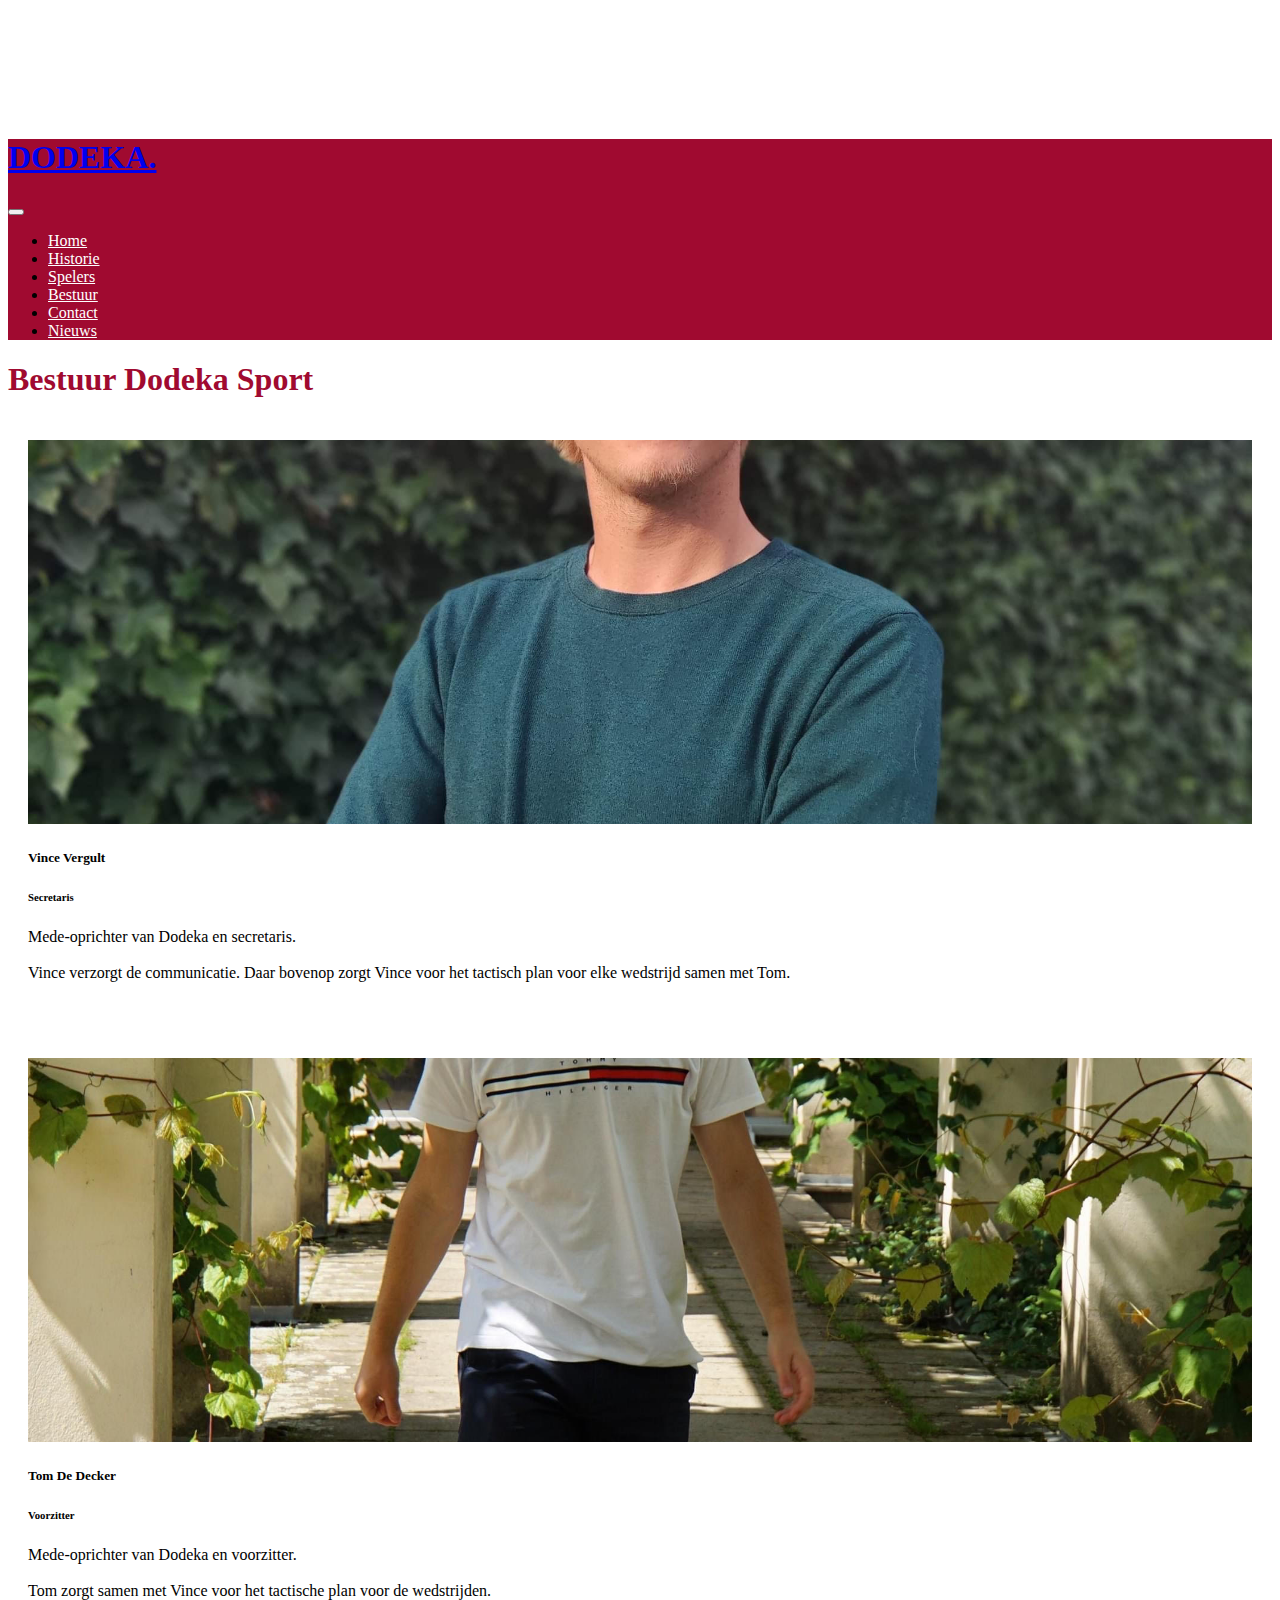
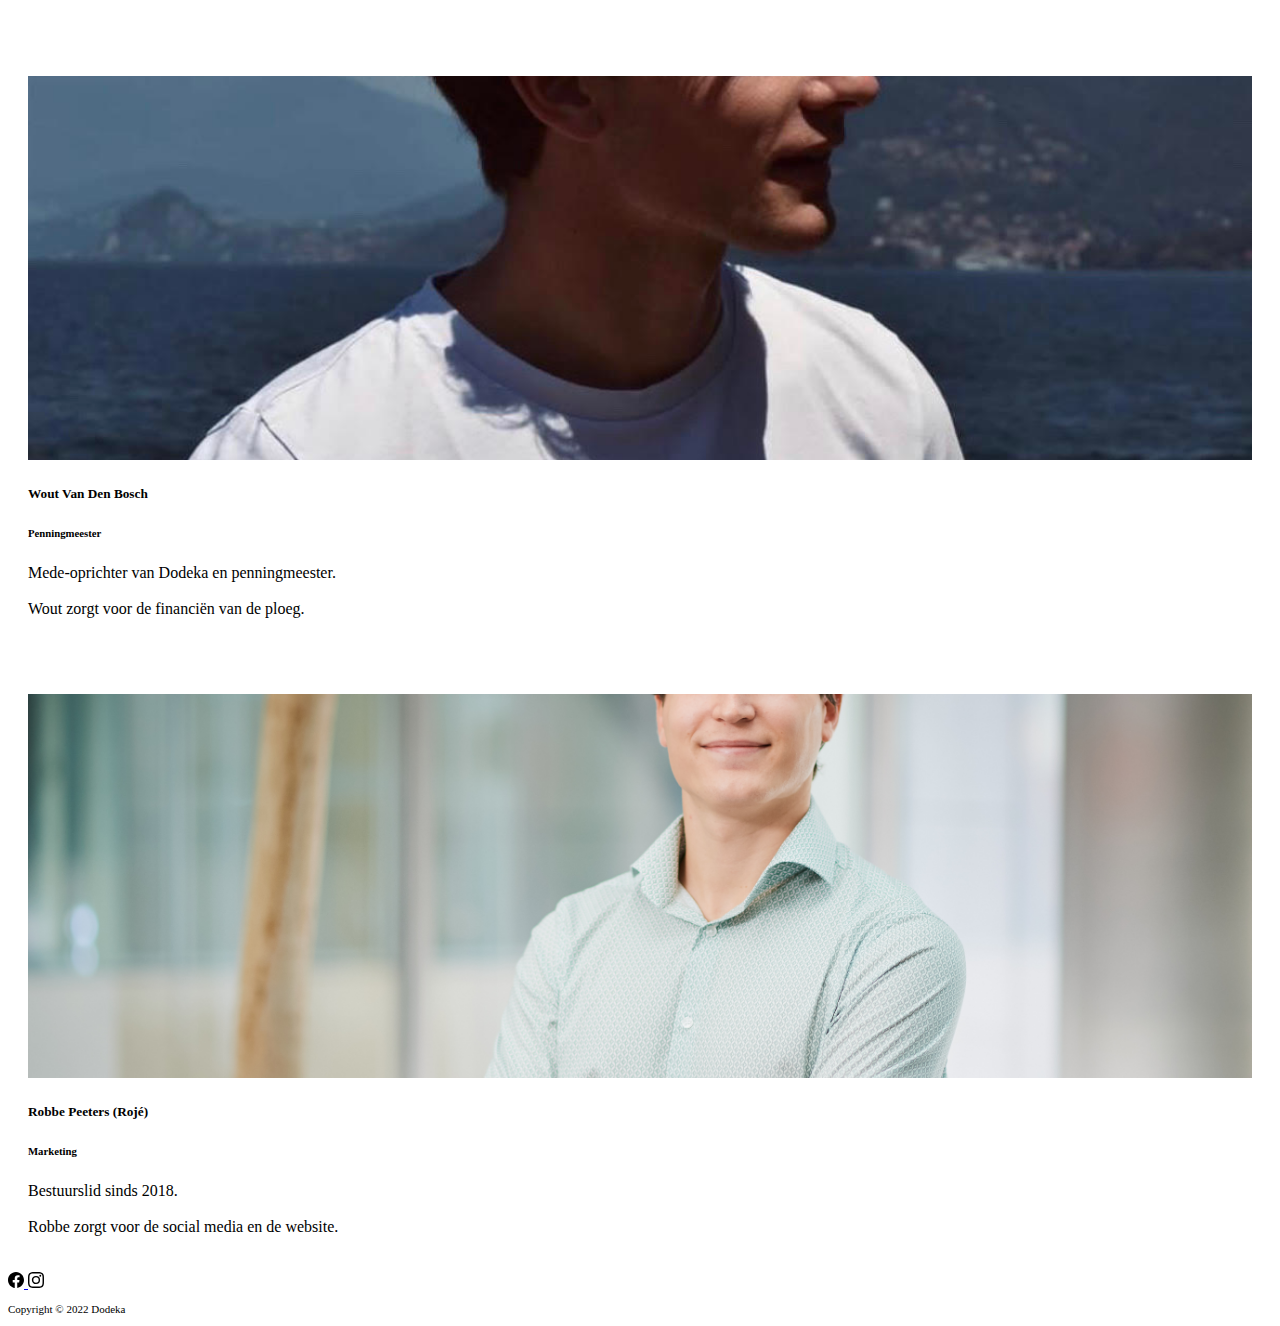
==== bestuur.html @ 73061352 "Small changes to footer" ====
<!DOCTYPE html>
<html lang="nl">

<head>
	<!-- Google tag (gtag.js) -->
	<script async src="https://www.googletagmanager.com/gtag/js?id=G-YGH4PRHD3B"></script>
	<script>
	window.dataLayer = window.dataLayer || [];
	function gtag(){dataLayer.push(arguments);}
	gtag('js', new Date());

	gtag('config', 'G-YGH4PRHD3B');
	</script>
	<meta charset="UTF-8">
	<meta name="viewport" content="width=device-width, initial-scale=1">
	<!-- CSS only -->
	<link href="https://cdn.jsdelivr.net/npm/bootstrap@5.2.0-beta1/dist/css/bootstrap.min.css" rel="stylesheet"
		integrity="sha384-0evHe/X+R7YkIZDRvuzKMRqM+OrBnVFBL6DOitfPri4tjfHxaWutUpFmBp4vmVor" crossorigin="anonymous">
	<link rel="stylesheet" href="https://cdn.jsdelivr.net/npm/bootstrap-icons@1.3.0/font/bootstrap-icons.css">
	<link rel="stylesheet" href="style.css">
	<title>Dodeka Sport</title>
	<link rel="shortcut icon" href="Afbeeldingen\Logo met kantjes klein.png" type="image/gif">

</head>

<body>
	<!--navbar-->
	<nav class="navbar navbar-custom navbar-dark navbar-expand-lg py-3 fixed-top text-light">
		<div class="container">
			<a href="index.html" class="navbar-brand">
				<h1>DODEKA. </h1>
			</a>

			<button class="navbar-toggler" type="button" data-bs-toggle="collapse" data-bs-target="#navmenu">
				<span class="navbar-toggler-icon"></span>
			</button>

			<div class="collapse navbar-collapse" id="navmenu">
				<ul class="navbar-nav ms-auto">
					<li class="nav-item">
						<a href="index.html" class="nav-link">Home</a>
					</li>
					<li class="nav-item">
						<a href="historie.html" class="nav-link">Historie</a>
					</li>
					<li class="nav-item">
						<a href="spelers.html" class="nav-link">Spelers</a>
					</li>
					<li class="nav-item">
						<a href="bestuur.html" class="nav-link">Bestuur</a>
					</li>
					<li class="nav-item">
						<a href="contact.html" class="nav-link">Contact</a>
					</li>
					<li class="nav-item">
						<a href="nieuws.html" class="nav-link">Nieuws</a>
					</li>
				</ul>
			</div>

		</div>
	</nav>

	<section>
		<div class="container text-center">
			<h1 class="m-4" style="color:#a00a30">Bestuur Dodeka Sport</h1>
			<div class="row row-cols-2 row-cols-md-3 row-cols-lg-4">
				<div class="card">
					<img src="Afbeeldingen\vince_bestuur.jpg" class="card-img-top-bestuur" alt="Vince Vergult">
					<div class="card-body">
						<h5 class="card-title">Vince Vergult</h5>
						<h6 class="card-subtitle mb-2 text-muted">Secretaris</h6>
						<p class="card-text">Mede-oprichter van Dodeka en secretaris. <br><br> Vince verzorgt de
							communicatie. Daar bovenop zorgt Vince voor
							het tactisch plan voor elke wedstrijd samen met Tom.</p>
					</div>
				</div>
				<div class="card">
					<img src="Afbeeldingen\tom_bestuur.jpg" class="card-img-top-bestuur" alt="Tom De Decker">
					<div class="card-body">
						<h5 class="card-title">Tom De Decker</h5>
						<h6 class="card-subtitle mb-2 text-muted">Voorzitter</h6>
						<p class="card-text">Mede-oprichter van Dodeka en voorzitter. <br><br> Tom zorgt samen met Vince
							voor het tactische plan voor de wedstrijden.</p>
					</div>
				</div>
				<div class="card">
					<img src="Afbeeldingen\wout_bestuur.jpg" class="card-img-top-bestuur" alt="Wout Van Den Bosch">
					<div class="card-body">
						<h5 class="card-title">Wout Van Den Bosch</h5>
						<h6 class="card-subtitle mb-2 text-muted">Penningmeester</h6>
						<p class="card-text">Mede-oprichter van Dodeka en penningmeester. <br><br> Wout zorgt voor de
							financiën van de ploeg.</p>
					</div>
				</div>
				<div class="card">
					<img src="Afbeeldingen\Roje_bestuur.jpg" class="card-img-top-bestuur" alt="Robbe Peeters">
					<div class="card-body">
						<h5 class="card-title">Robbe Peeters (Rojé)</h5>
						<h6 class="card-subtitle mb-2 text-muted">Marketing</h6>
						<p class="card-text">Bestuurslid sinds 2018. <br><br> Robbe zorgt voor de social media en de
							website.</p>
					</div>
				</div>
			</div>

			<!-- footer -->
			<footer class="p-1 text-center footer-fixed-bottom">
				<div class="container">
					
					<a href="https://facebook.com/dodekasport" target=”_blank”>
						<svg src="Afbeeldingen\facebook_new.svg" width="16" height="16" class="bi bi-facebook" viewBox="0 0 16 16">
							<path
							d="M16 8.049c0-4.446-3.582-8.05-8-8.05C3.58 0-.002 3.603-.002 8.05c0 4.017 2.926 7.347 6.75 7.951v-5.625h-2.03V8.05H6.75V6.275c0-2.017 1.195-3.131 3.022-3.131.876 0 1.791.157 1.791.157v1.98h-1.009c-.993 0-1.303.621-1.303 1.258v1.51h2.218l-.354 2.326H9.25V16c3.824-.604 6.75-3.934 6.75-7.951z" />
						</svg>
					</a>
					<a href="https://instagram.com/dodekasport" target="_blank">
						<svg src="Afbeeldingen\instagram_new.svg" width="16" height="16"  class="bi bi-instagram" viewBox="0 0 16 16">
							<path d="M8 0C5.829 0 5.556.01 4.703.048 3.85.088 3.269.222 2.76.42a3.917 3.917 0 0 0-1.417.923A3.927 3.927 0 0 0 .42 2.76C.222 3.268.087 3.85.048 4.7.01 5.555 0 5.827 0 8.001c0 2.172.01 2.444.048 3.297.04.852.174 1.433.372 1.942.205.526.478.972.923 1.417.444.445.89.719 1.416.923.51.198 1.09.333 1.942.372C5.555 15.99 5.827 16 8 16s2.444-.01 3.298-.048c.851-.04 1.434-.174 1.943-.372a3.916 3.916 0 0 0 1.416-.923c.445-.445.718-.891.923-1.417.197-.509.332-1.09.372-1.942C15.99 10.445 16 10.173 16 8s-.01-2.445-.048-3.299c-.04-.851-.175-1.433-.372-1.941a3.926 3.926 0 0 0-.923-1.417A3.911 3.911 0 0 0 13.24.42c-.51-.198-1.092-.333-1.943-.372C10.443.01 10.172 0 7.998 0h.003zm-.717 1.442h.718c2.136 0 2.389.007 3.232.046.78.035 1.204.166 1.486.275.373.145.64.319.92.599.28.28.453.546.598.92.11.281.24.705.275 1.485.039.843.047 1.096.047 3.231s-.008 2.389-.047 3.232c-.035.78-.166 1.203-.275 1.485a2.47 2.47 0 0 1-.599.919c-.28.28-.546.453-.92.598-.28.11-.704.24-1.485.276-.843.038-1.096.047-3.232.047s-2.39-.009-3.233-.047c-.78-.036-1.203-.166-1.485-.276a2.478 2.478 0 0 1-.92-.598 2.48 2.48 0 0 1-.6-.92c-.109-.281-.24-.705-.275-1.485-.038-.843-.046-1.096-.046-3.233 0-2.136.008-2.388.046-3.231.036-.78.166-1.204.276-1.486.145-.373.319-.64.599-.92.28-.28.546-.453.92-.598.282-.11.705-.24 1.485-.276.738-.034 1.024-.044 2.515-.045v.002zm4.988 1.328a.96.96 0 1 0 0 1.92.96.96 0 0 0 0-1.92zm-4.27 1.122a4.109 4.109 0 1 0 0 8.217 4.109 4.109 0 0 0 0-8.217zm0 1.441a2.667 2.667 0 1 1 0 5.334 2.667 2.667 0 0 1 0-5.334z"/>
						</svg>
					</a>
					
					<p class="lead" style="font-size:11px;">
						Copyright &copy; 2022 Dodeka
					</p>
				</div>
			</footer>


			<!-- JavaScript Bundle with Popper -->
			<script src="https://cdn.jsdelivr.net/npm/bootstrap@5.2.0-beta1/dist/js/bootstrap.bundle.min.js"
				integrity="sha384-pprn3073KE6tl6bjs2QrFaJGz5/SUsLqktiwsUTF55Jfv3qYSDhgCecCxMW52nD2"
				crossorigin="anonymous"></script>
</body>


</html>
---- style.css ----
body::before {
    display: block;
    content: '';
    height: 80px;
}

body { padding-top: 30px; }


.navbar-custom {
    background-color: #a00a30;
}

.navbar-nav li a {
    color: white;
}

.card {
    margin-top: 0px;
    border-color: white
}

.card-img-top {
    margin-top: 10px;
    width: 100%;
    height: 15vw;
    object-fit: cover;
}




* {
    box-sizing: border-box;
  }
  

  /* Header/Blog Title */
  .header {
    padding: 30px;
    font-size: 40px;
    text-align: center;
    background: white;
  }
  
  /* Create two unequal columns that floats next to each other */
  /* Left column */
  .leftcolumn {
    float: left;
    width: 75%;
  }
  
  /* Right column */
  .rightcolumn {
    float: left;
    width: 25%;
    padding-left: 20px;
  }
  
  /* Fake image */
  .fakeimg {
    background-color: #aaa;
    width: 100%;
    padding: 20px;
  }
  
  /* Add a card effect for articles */
  .card {
    background-color: white;
    padding: 20px;
    margin-top: 20px;
  }
  
  /* Clear floats after the columns */
  .row:after {
    content: "";
    display: table;
    clear: both;
  }
  
  /* Footer */
  .footer {
    padding: 20px;
    text-align: center;
    background: #ddd;
    margin-top: 20px;
  }
  
  /* Responsive layout - when the screen is less than 800px wide, make the two columns stack on top of each other instead of next to each other */
  @media screen and (max-width: 800px) {
    .leftcolumn, .rightcolumn {
      width: 100%;
      padding: 0;
    }
  }


  .contacts_icon {
    border-radius: 50%;
    color: #fff;
    width: 45px;
    height: 45px;
    margin-bottom: 10px;
   }
   
   .btn-danger {
    background-color: #a00a30 !important;
}




.map-responsive{
  overflow:hidden;
  padding-bottom:50%;
  position:relative;
  height:0;
}
.map-responsive iframe{
  left:0;
  top:0;
  height:100%;
  width:100%;
  position:absolute;
}

.card-img-top {
  width: 100%;
  height: 25vw;
  object-fit: cover;
}

.card-img-top-bestuur {
  width: 100%;
  height: 30vw;
  object-fit: cover;
}
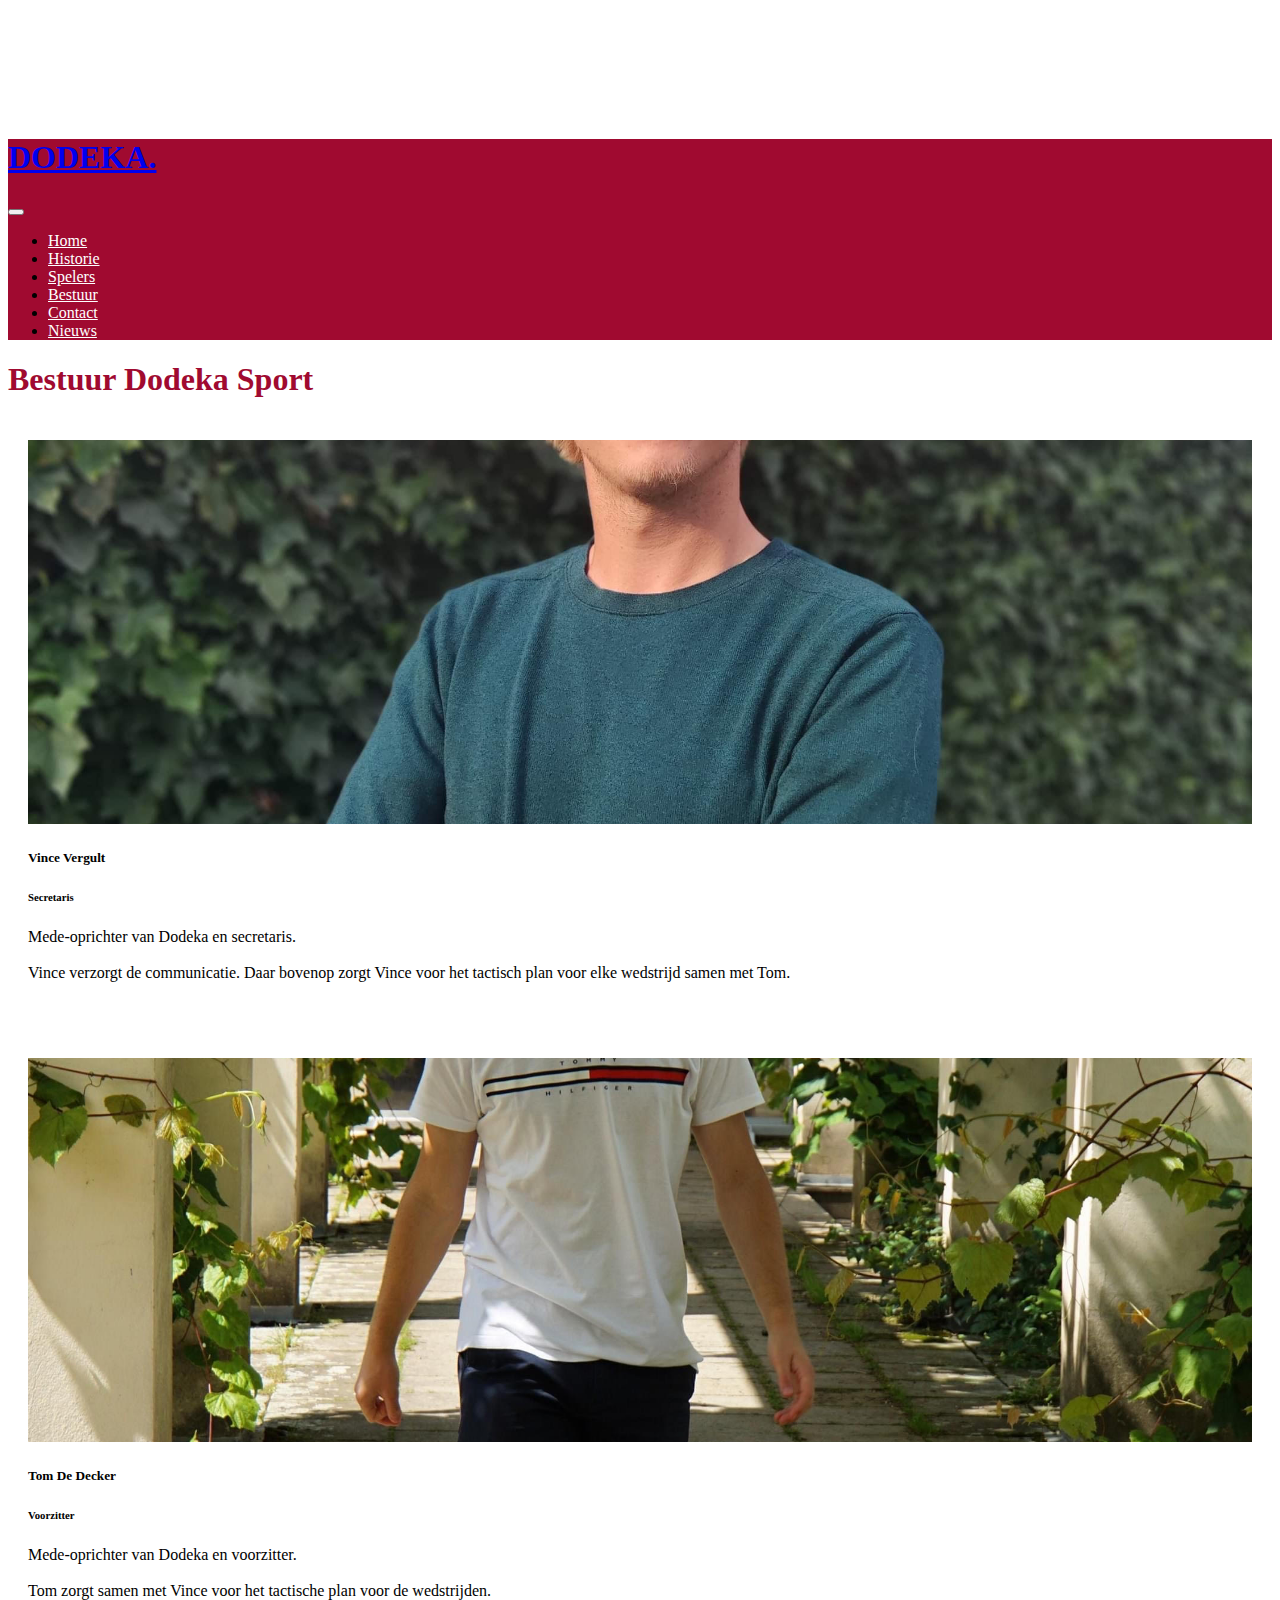
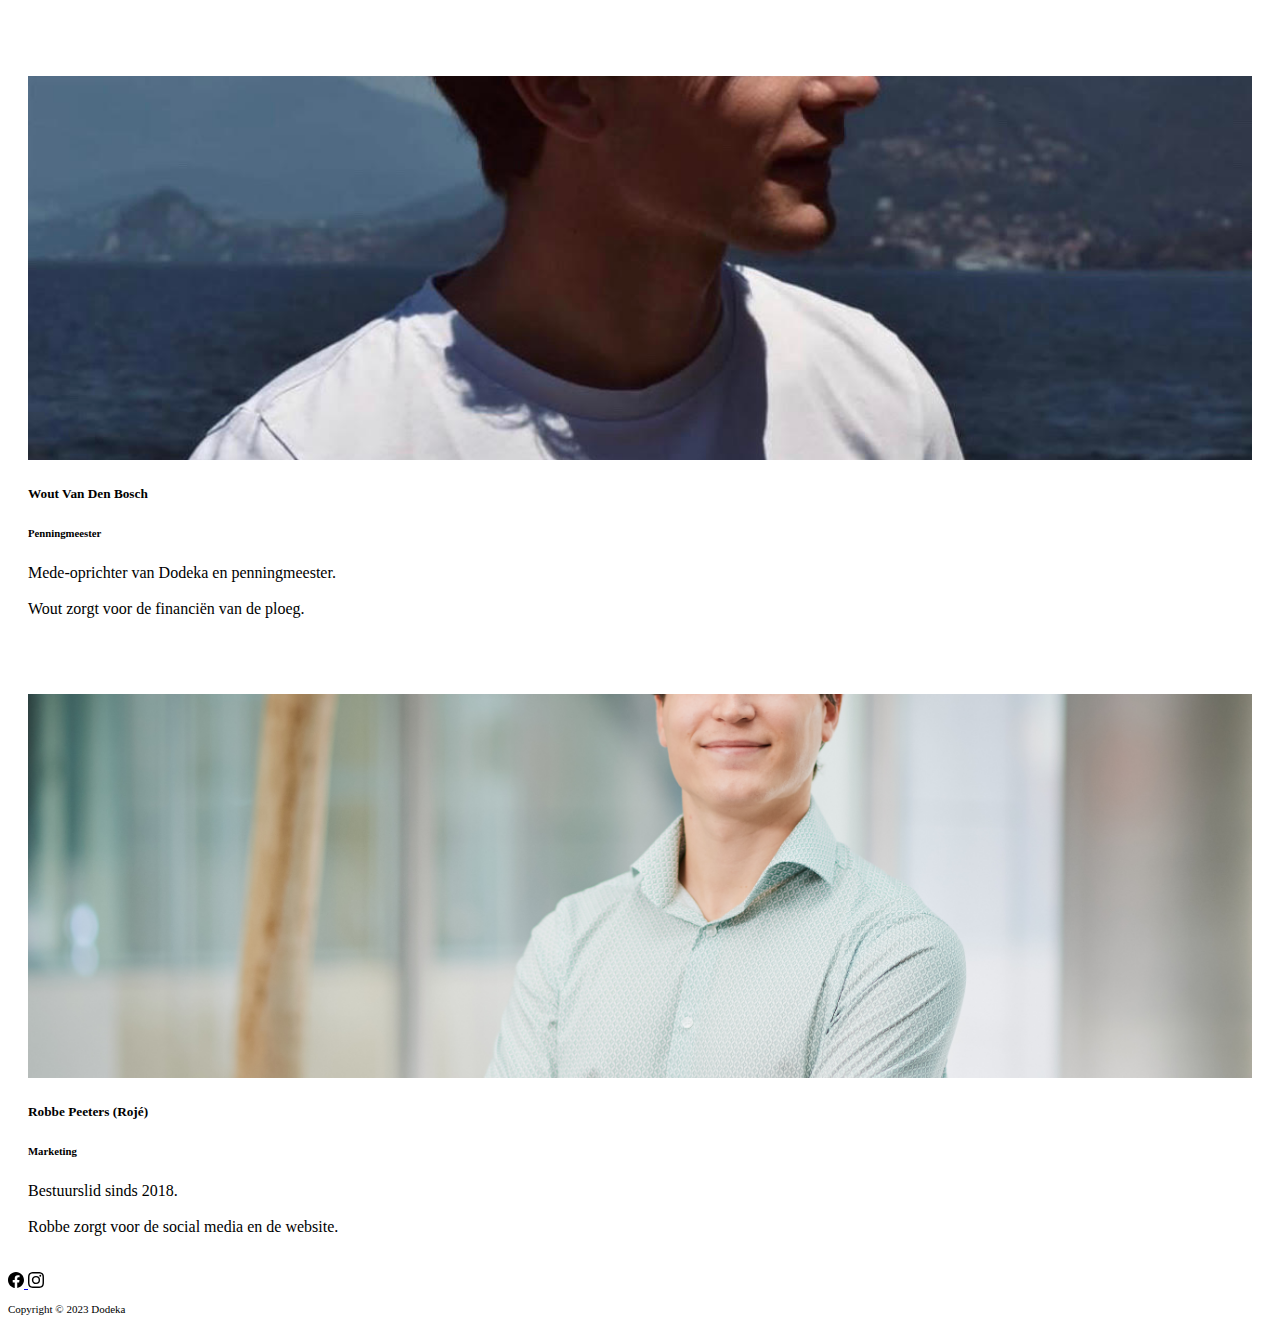
==== commit df502f89: "Spelers update & copyright jaar" ====
--- a/bestuur.html
+++ b/bestuur.html
@@ -11,6 +11,8 @@
 
 	gtag('config', 'G-YGH4PRHD3B');
 	</script>
+	<script async src="https://pagead2.googlesyndication.com/pagead/js/adsbygoogle.js?client=ca-pub-2405474089128760"
+	crossorigin="anonymous"></script>
 	<meta charset="UTF-8">
 	<meta name="viewport" content="width=device-width, initial-scale=1">
 	<!-- CSS only -->
@@ -121,7 +123,7 @@
 					</a>
 					
 					<p class="lead" style="font-size:11px;">
-						Copyright &copy; 2022 Dodeka
+						Copyright &copy; 2023 Dodeka
 					</p>
 				</div>
 			</footer>
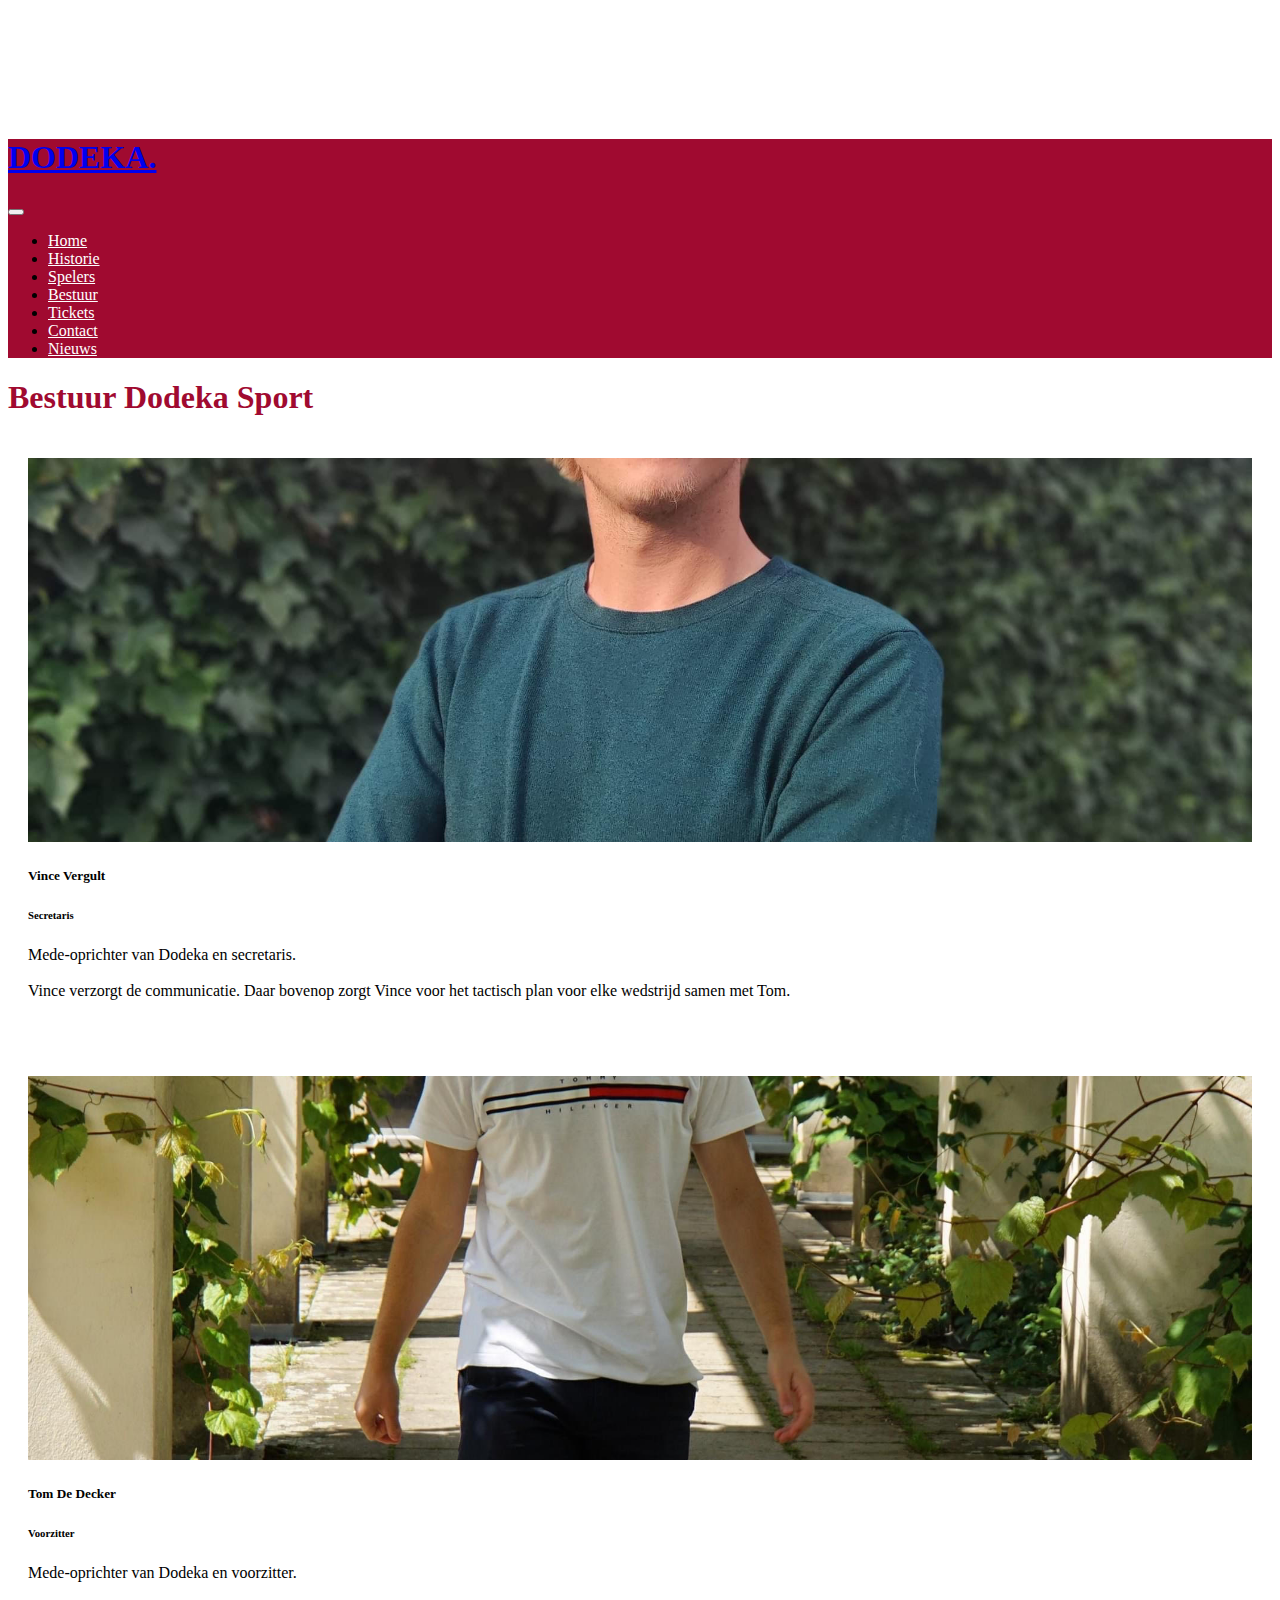
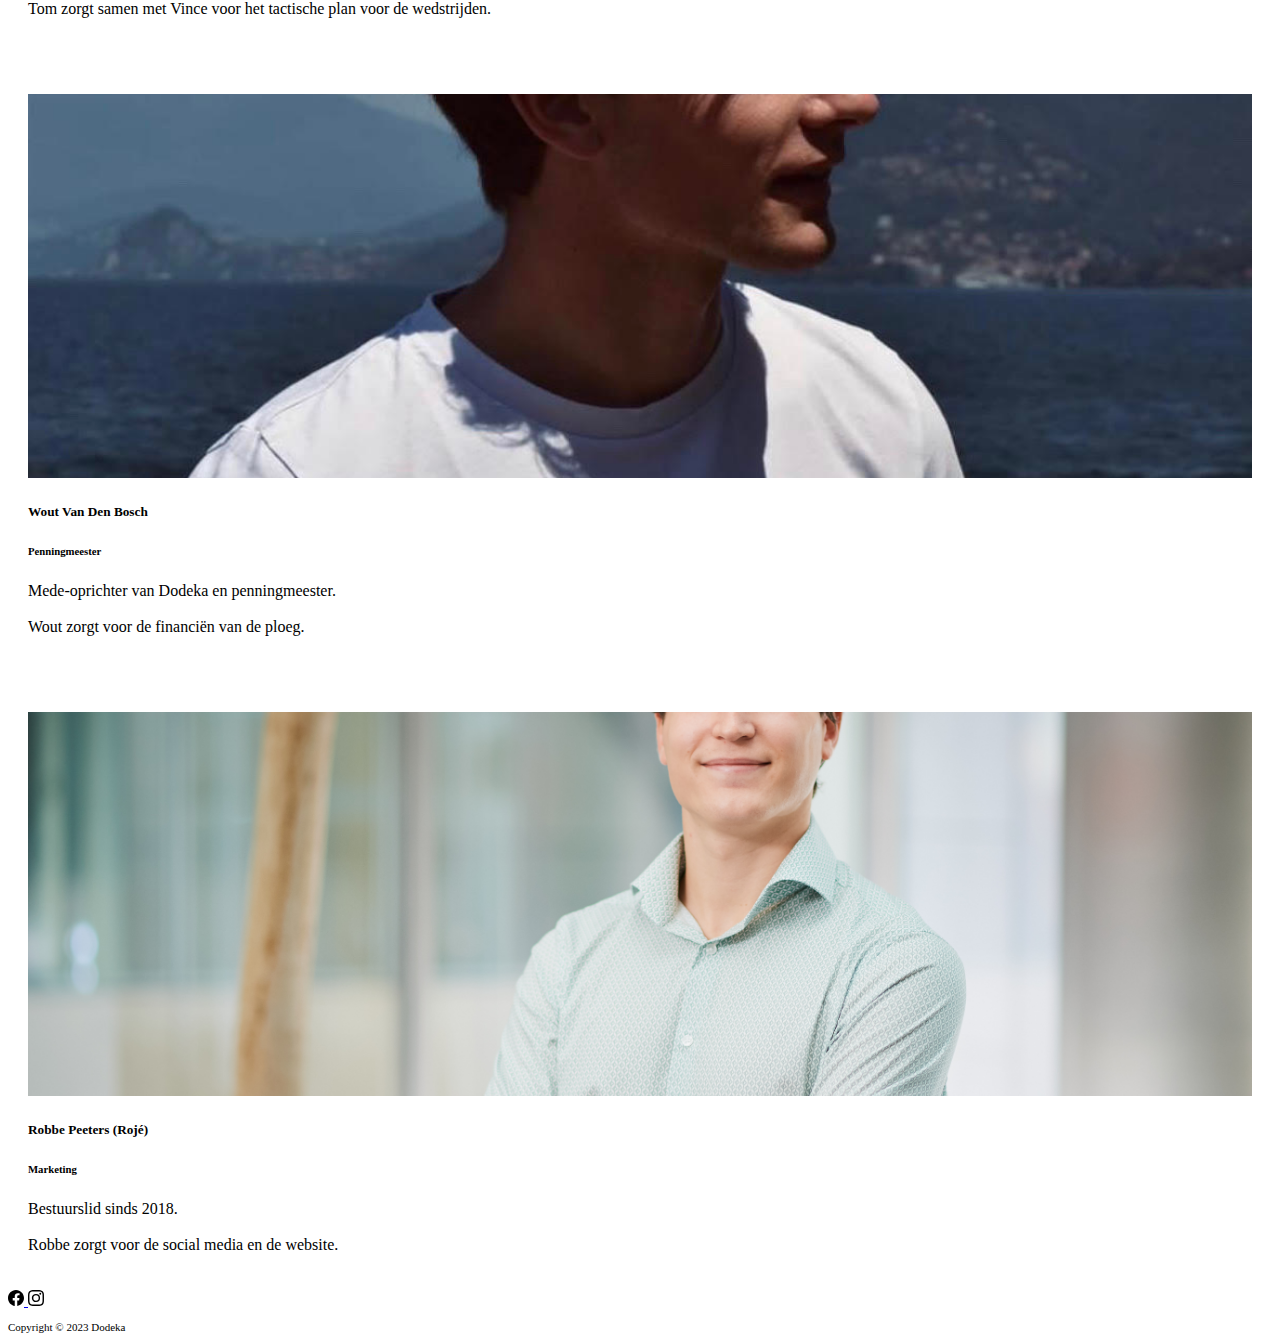
==== commit 5b55e071: "Ticketspage added" ====
--- a/bestuur.html
+++ b/bestuur.html
@@ -29,8 +29,8 @@
 	<!--navbar-->
 	<nav class="navbar navbar-custom navbar-dark navbar-expand-lg py-3 fixed-top text-light">
 		<div class="container">
-			<a href="index.html" class="navbar-brand">
-				<h1>DODEKA. </h1>
+			<a href="#" class="navbar-brand">
+				<h1>DODEKA.</h1>
 			</a>
 
 			<button class="navbar-toggler" type="button" data-bs-toggle="collapse" data-bs-target="#navmenu">
@@ -51,6 +51,9 @@
 					<li class="nav-item">
 						<a href="bestuur.html" class="nav-link">Bestuur</a>
 					</li>
+                    <li class="nav-item">
+                        <a href="tickets.html" class="nav-link">Tickets</a>
+                    </li>
 					<li class="nav-item">
 						<a href="contact.html" class="nav-link">Contact</a>
 					</li>
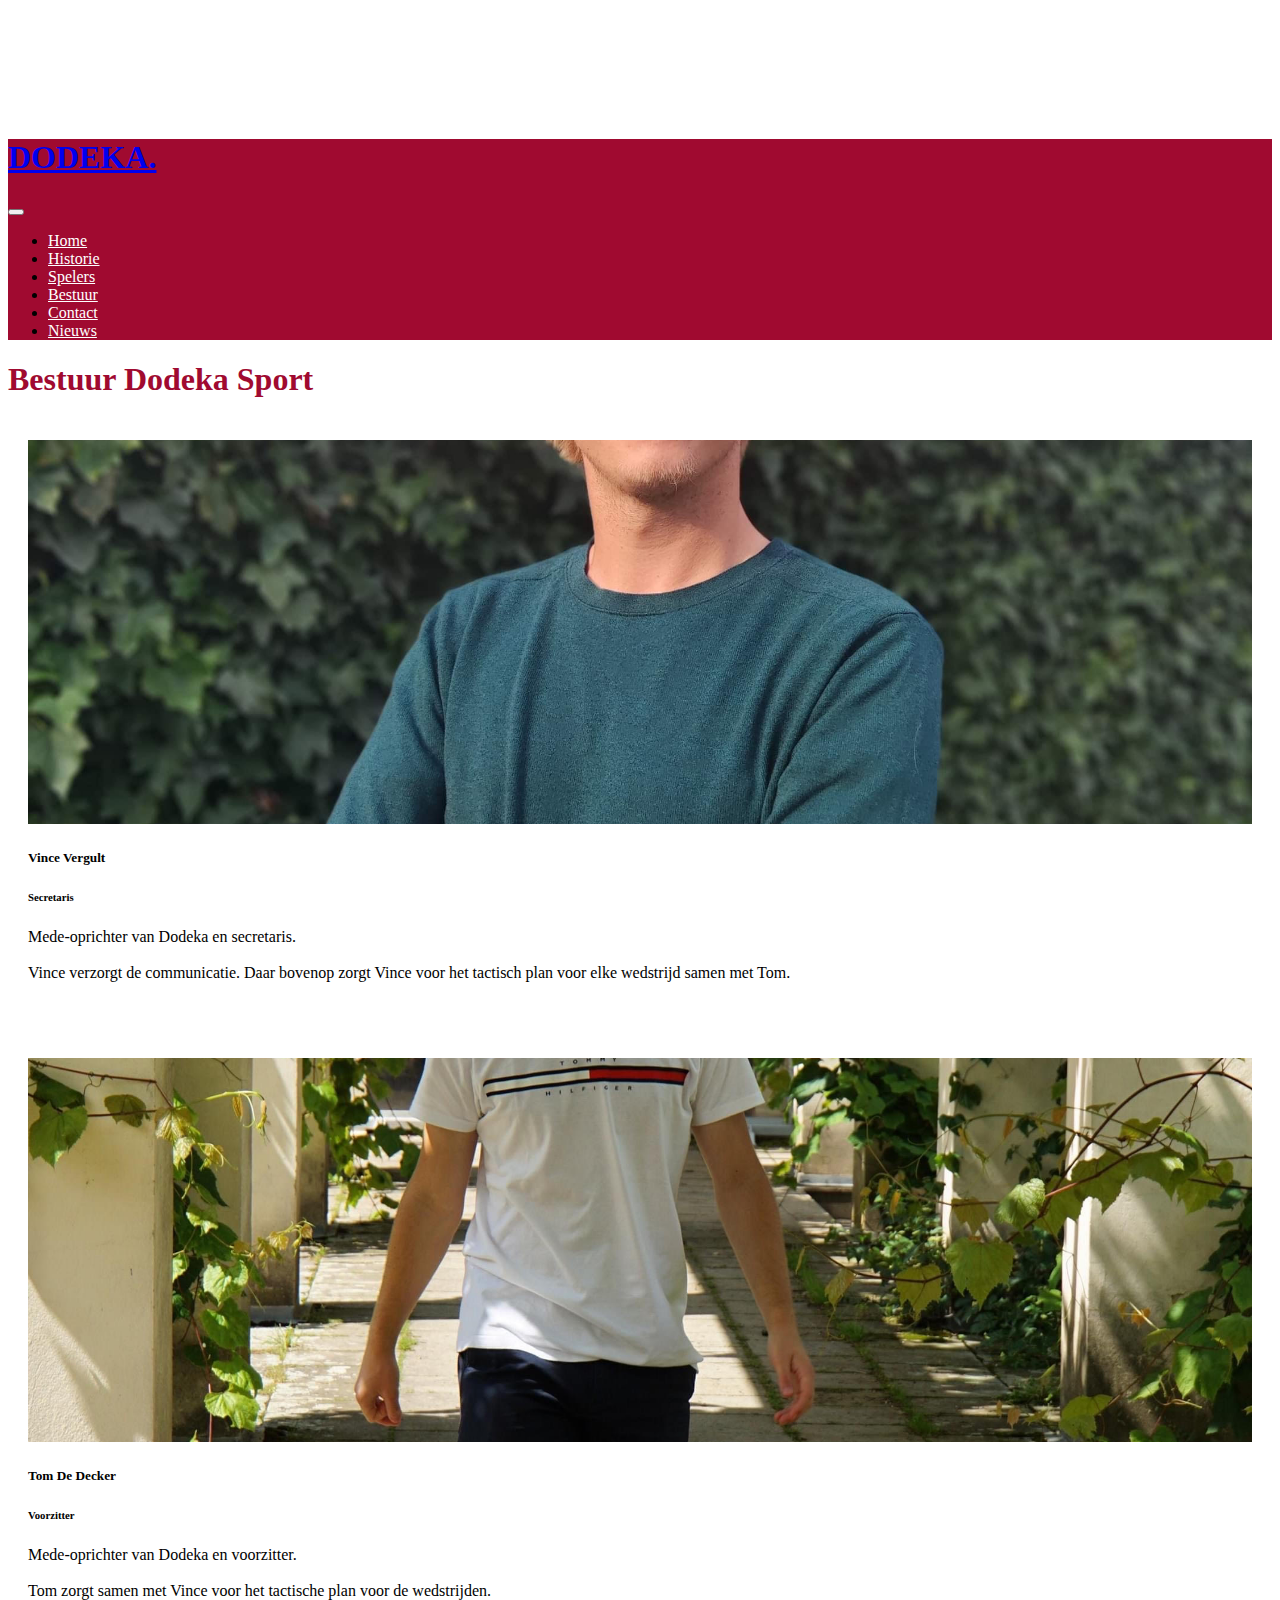
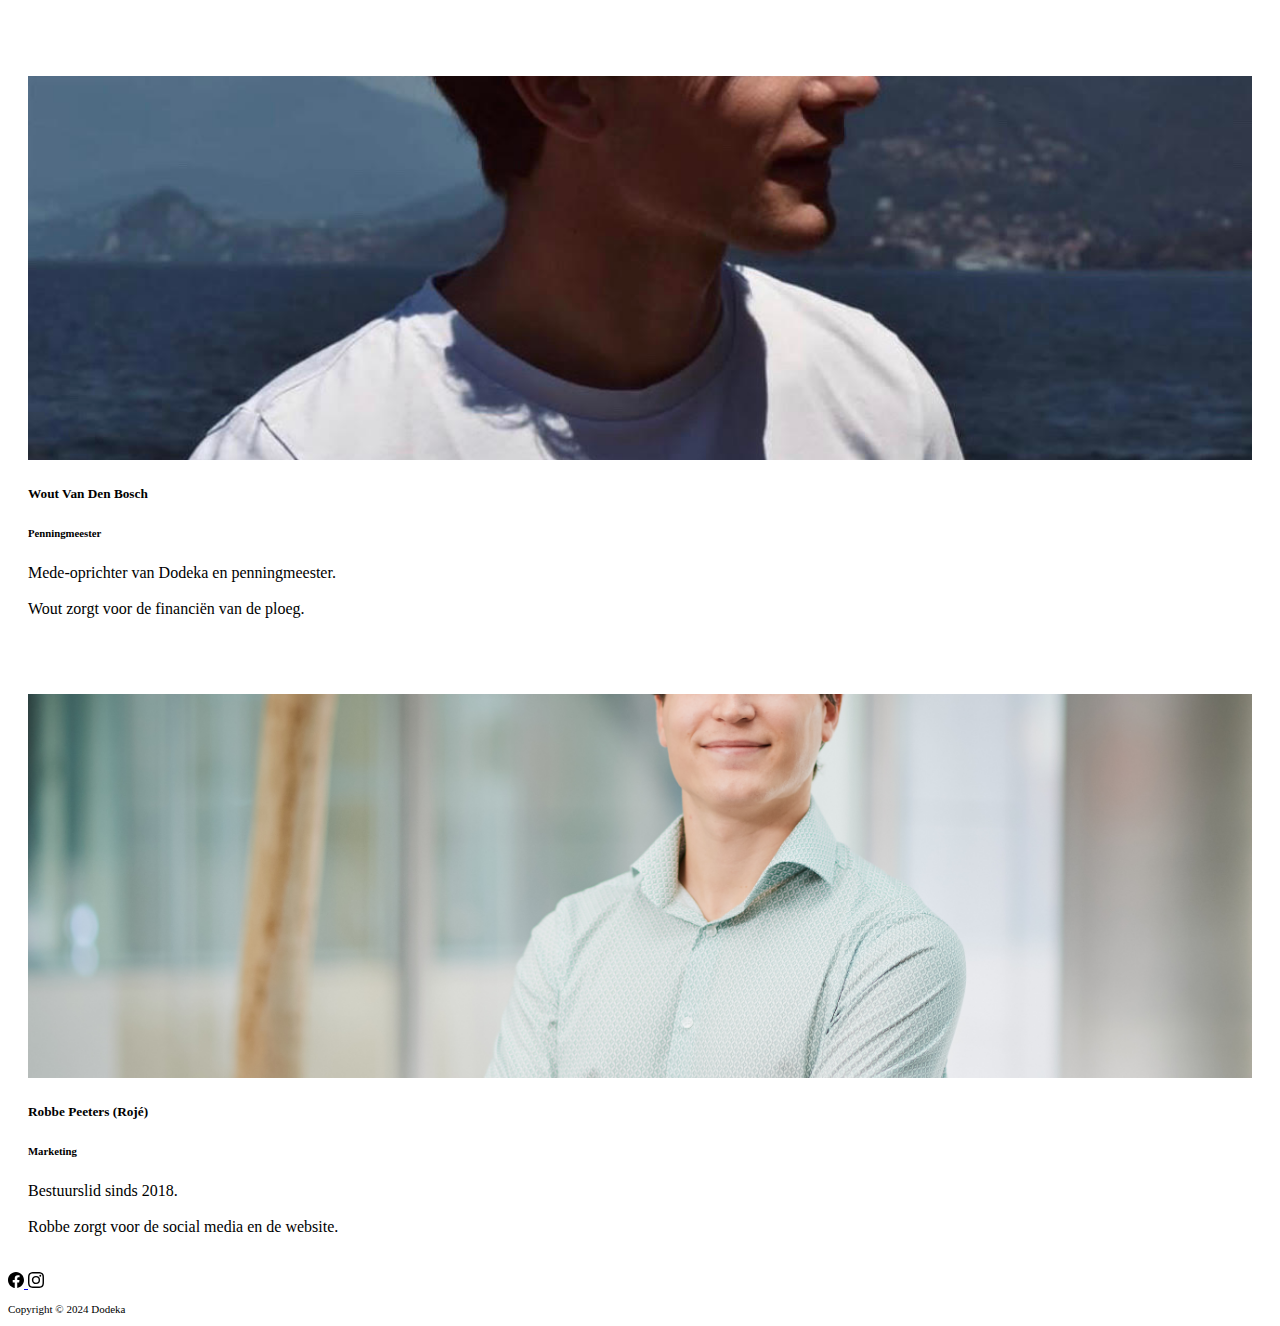
==== commit c0265332: "Update of the website" ====
--- a/bestuur.html
+++ b/bestuur.html
@@ -51,9 +51,9 @@
 					<li class="nav-item">
 						<a href="bestuur.html" class="nav-link">Bestuur</a>
 					</li>
-                    <li class="nav-item">
+              <!--      <li class="nav-item">
                         <a href="tickets.html" class="nav-link">Tickets</a>
-                    </li>
+                    </li> -->
 					<li class="nav-item">
 						<a href="contact.html" class="nav-link">Contact</a>
 					</li>
@@ -126,7 +126,7 @@
 					</a>
 					
 					<p class="lead" style="font-size:11px;">
-						Copyright &copy; 2023 Dodeka
+						Copyright &copy; 2024 Dodeka
 					</p>
 				</div>
 			</footer>
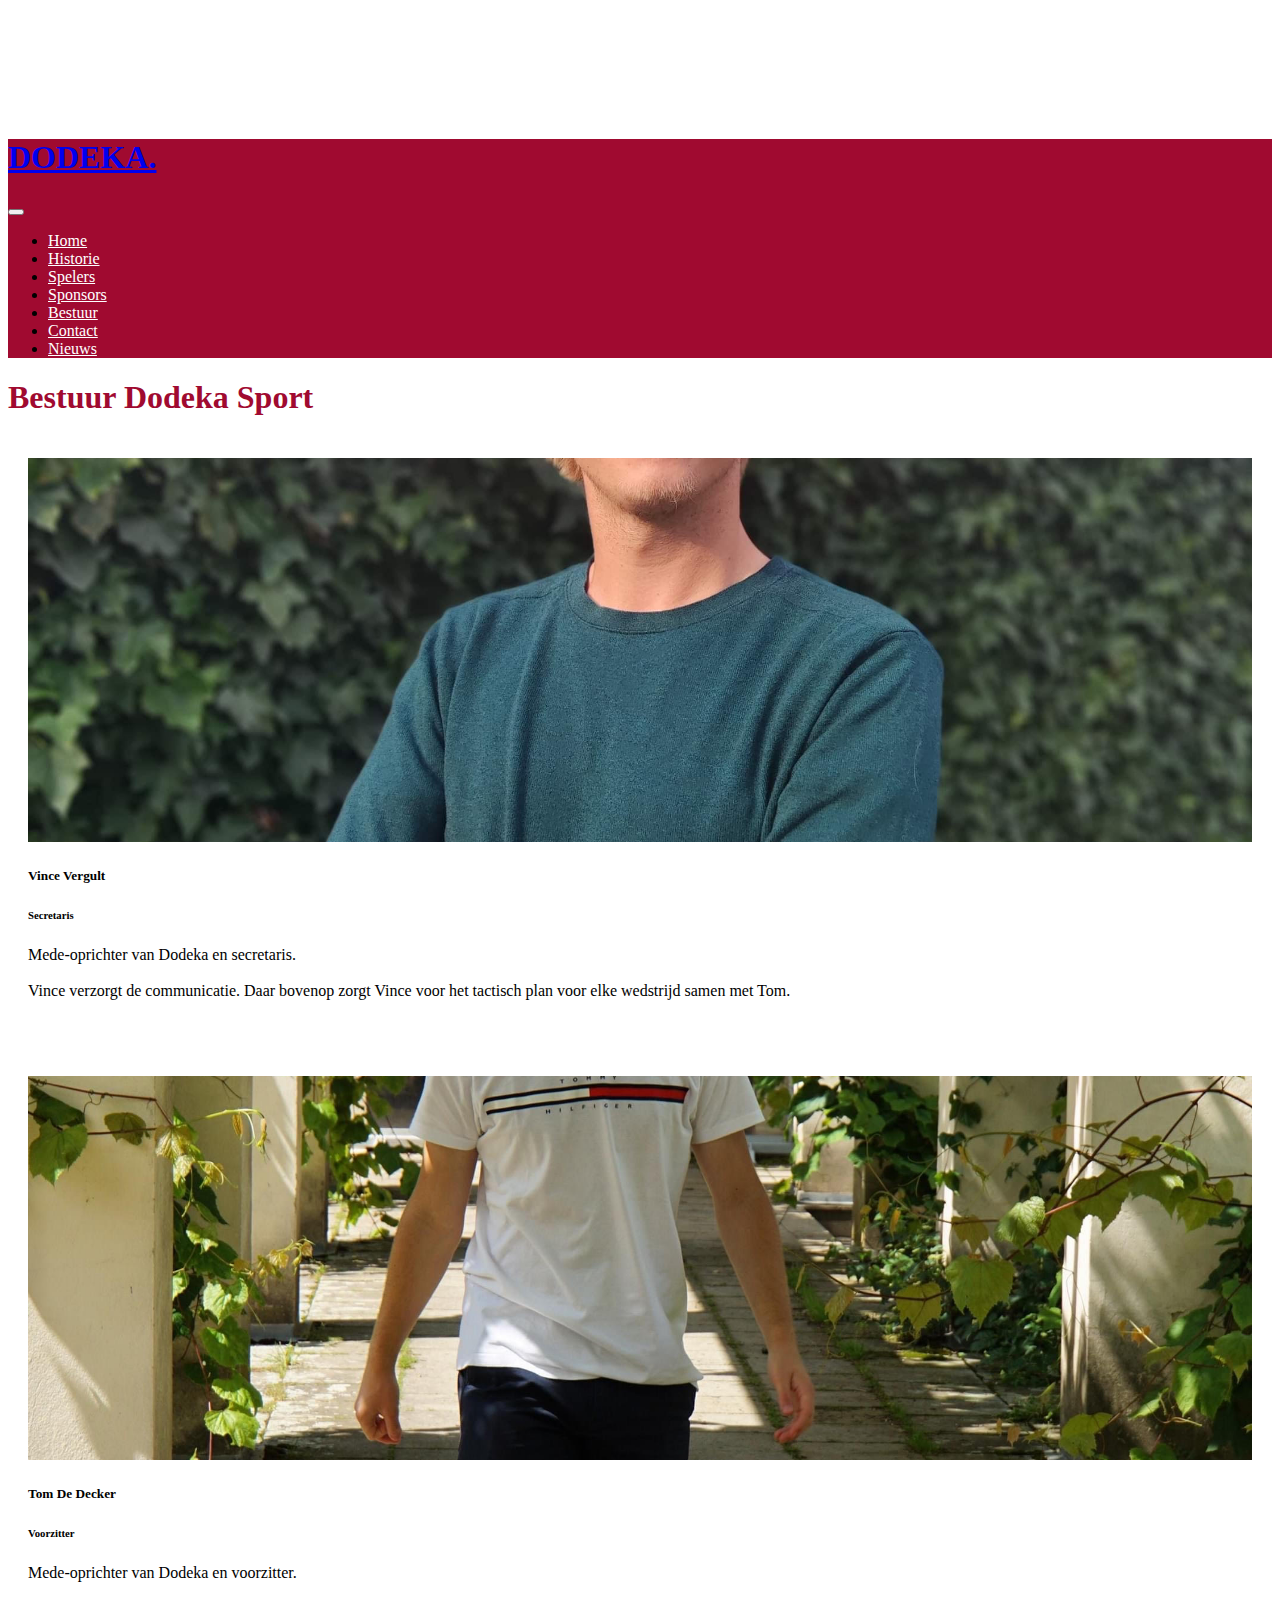
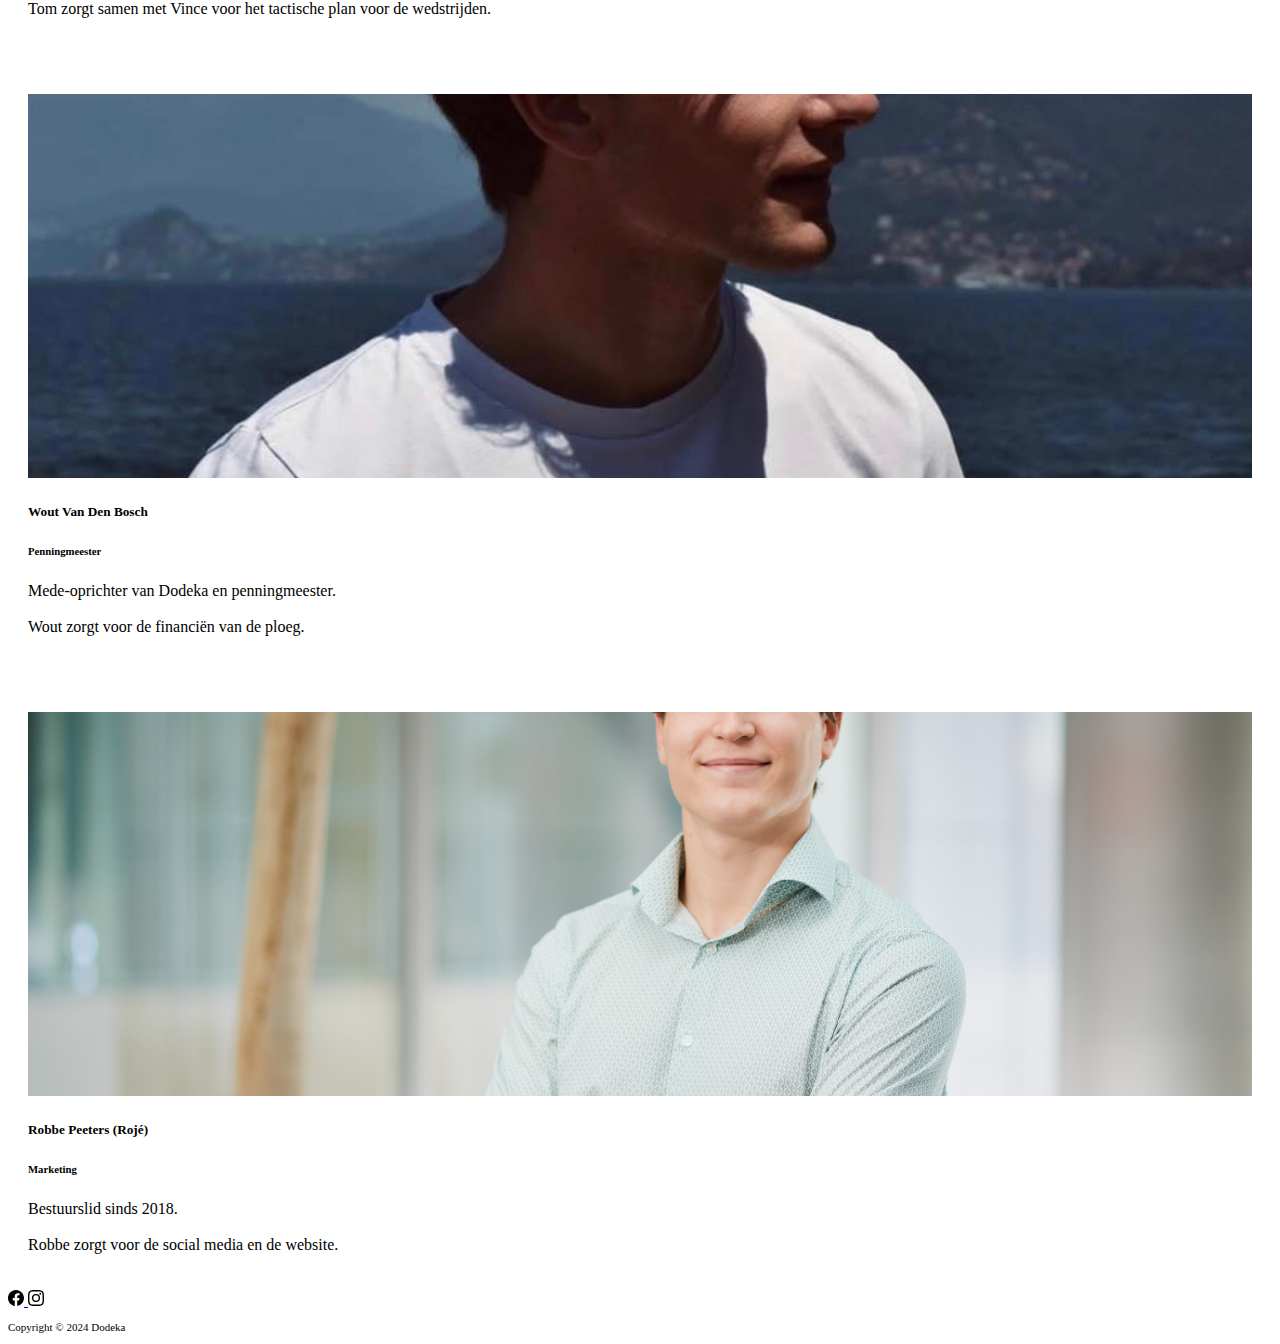
==== commit b96324cd: "Home & sponsor pagina wijzigingen" ====
--- a/bestuur.html
+++ b/bestuur.html
@@ -40,7 +40,7 @@
 			<div class="collapse navbar-collapse" id="navmenu">
 				<ul class="navbar-nav ms-auto">
 					<li class="nav-item">
-						<a href="index.html" class="nav-link">Home</a>
+						<a href="home.html" class="nav-link">Home</a>
 					</li>
 					<li class="nav-item">
 						<a href="historie.html" class="nav-link">Historie</a>
@@ -49,11 +49,14 @@
 						<a href="spelers.html" class="nav-link">Spelers</a>
 					</li>
 					<li class="nav-item">
-						<a href="bestuur.html" class="nav-link">Bestuur</a>
+						<a href="sponsors.html" class="nav-link">Sponsors</a>
 					</li>
               <!--      <li class="nav-item">
                         <a href="tickets.html" class="nav-link">Tickets</a>
                     </li> -->
+					<li class="nav-item">
+						<a href="bestuur.html" class="nav-link">Bestuur</a>
+					</li>
 					<li class="nav-item">
 						<a href="contact.html" class="nav-link">Contact</a>
 					</li>
@@ -62,7 +65,6 @@
 					</li>
 				</ul>
 			</div>
-
 		</div>
 	</nav>
 
--- a/style.css
+++ b/style.css
@@ -134,4 +134,14 @@
   width: 100%;
   height: 30vw;
   object-fit: cover;
-}+}
+
+.grote-afbeelding {
+  width: 40vw;  /* 40% van de breedte van het scherm */
+  height: auto; /* 40% van de hoogte van het scherm */
+  object-fit: cover; /* Zorgt ervoor dat de afbeelding het volledige frame vult zonder vervorming */
+  display: block; /* Voor centreren */
+  margin-left: auto; /* Voor centreren */
+  margin-right: auto; /* Voor centreren */
+  cursor: pointer; /* Verandert de cursor naar een handje, zodat duidelijk is dat het klikbaar is */
+}
